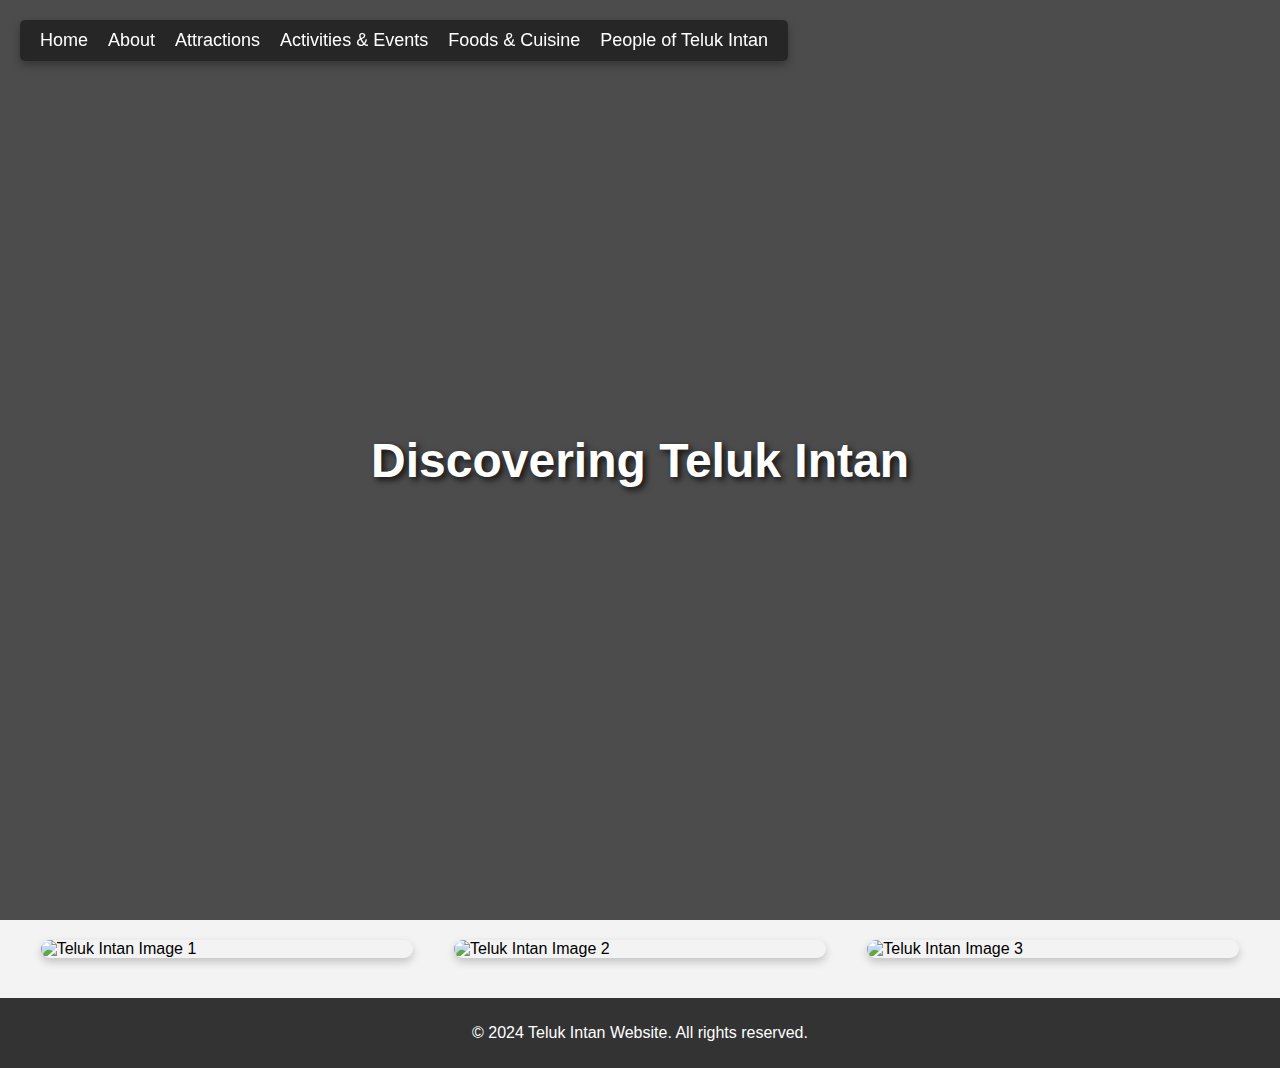
==== index.html @ 18db5530 "Add files via upload" ====
<!DOCTYPE html>
<html lang="en">
<head>
    <meta charset="UTF-8">
    <meta name="viewport" content="width=device-width, initial-scale=1.0">
    <title>Teluk Intan Community</title>
    <link rel="stylesheet" href="index.css">
</head>
<body>
    <header>
        <nav>
            <ul>
                <li><a href="index.html">Home</a></li>
                <li><a href="About.html">About</a></li>
                <li><a href="attractions.html">Attractions</a></li>
                <li><a href="Activities and Events.html">Activities & Events</a></li>
                <li><a href="food.html">Foods & Cuisine</a></li>
                <li><a href="people.html">People of Teluk Intan</a></li>
            </ul>
        </nav>
        <div class="hero">
            <h1>Discovering Teluk Intan</h1>
        </div>
    </header>
    <main>
        <section class="showcase">
            <img src="Picture/stall.jpg" alt="Teluk Intan Image 1">
            <img src="Picture/stalls.jpg" alt="Teluk Intan Image 2">
            <img src="Picture/tower 2.jpg" alt="Teluk Intan Image 3">
        </section>
    </main>
    <footer>
        <p>© 2024 Teluk Intan Website. All rights reserved.</p>
    </footer>
</body>
</html>
---- index.css ----
body, html {
    margin: 0;
    padding: 0;
    font-family: Arial, sans-serif;
    height: 100%;
    background: url('Picture/tower 1.jpg') no-repeat center center/cover;
}

header {
    background-color: rgba(0, 0, 0, 0.7);
    color: #fff;
    padding: 10px 0;
    text-align: center;
    position: relative;
    width: 100%;
    height: 100vh;
}

nav {
    position: fixed;
    top: 20px;
    left: 20px;
    background: rgba(0, 0, 0, 0.5);
    padding: 10px 20px;
    border-radius: 5px;
    box-shadow: 0 4px 8px rgba(0, 0, 0, 0.3);
}

nav ul {
    list-style-type: none;
    margin: 0;
    padding: 0;
    display: flex;
    gap: 20px;
}

nav ul li {
    display: inline;
}

nav ul li a {
    text-decoration: none;
    color: white;
    font-size: 18px;
    transition: color 0.3s ease;
}

nav ul li a:hover {
    color: #ffcc00;
}

.hero {
    position: absolute;
    top: 50%;
    left: 50%;
    transform: translate(-50%, -50%);
    text-align: center;
}

.hero h1 {
    color: #ffffff; /* Use a lighter white color */
    font-size: 48px;
    margin: 0;
    text-shadow: 3px 3px 6px rgba(0, 0, 0, 0.8); /* Enhance text shadow */
}


main {
    padding: 20px;
    background-color: rgba(240, 240, 240, 0.8);
}

.showcase {
    display: flex;
    justify-content: space-around;
    flex-wrap: wrap;
}

.showcase img {
    width: 30%;
    max-height: 300px; /* Set maximum height */
    object-fit: cover; /* Ensure the image covers the container without stretching */
    margin-bottom: 20px;
    border-radius: 10px;
    box-shadow: 0 4px 8px rgba(0, 0, 0, 0.2);
}

@media (max-width: 768px) {
    .showcase img {
        width: 100%;
        max-height: 200px; /* Adjust maximum height for smaller screens */
    }

    nav ul {
        flex-direction: column;
        gap: 10px;
    }

    nav ul li {
        display: block;
    }
}

footer {
    background-color: #333;
    color: white;
    text-align: center;
    padding: 10px 0;
    position: relative;
    bottom: 0;
    width: 100%;
}
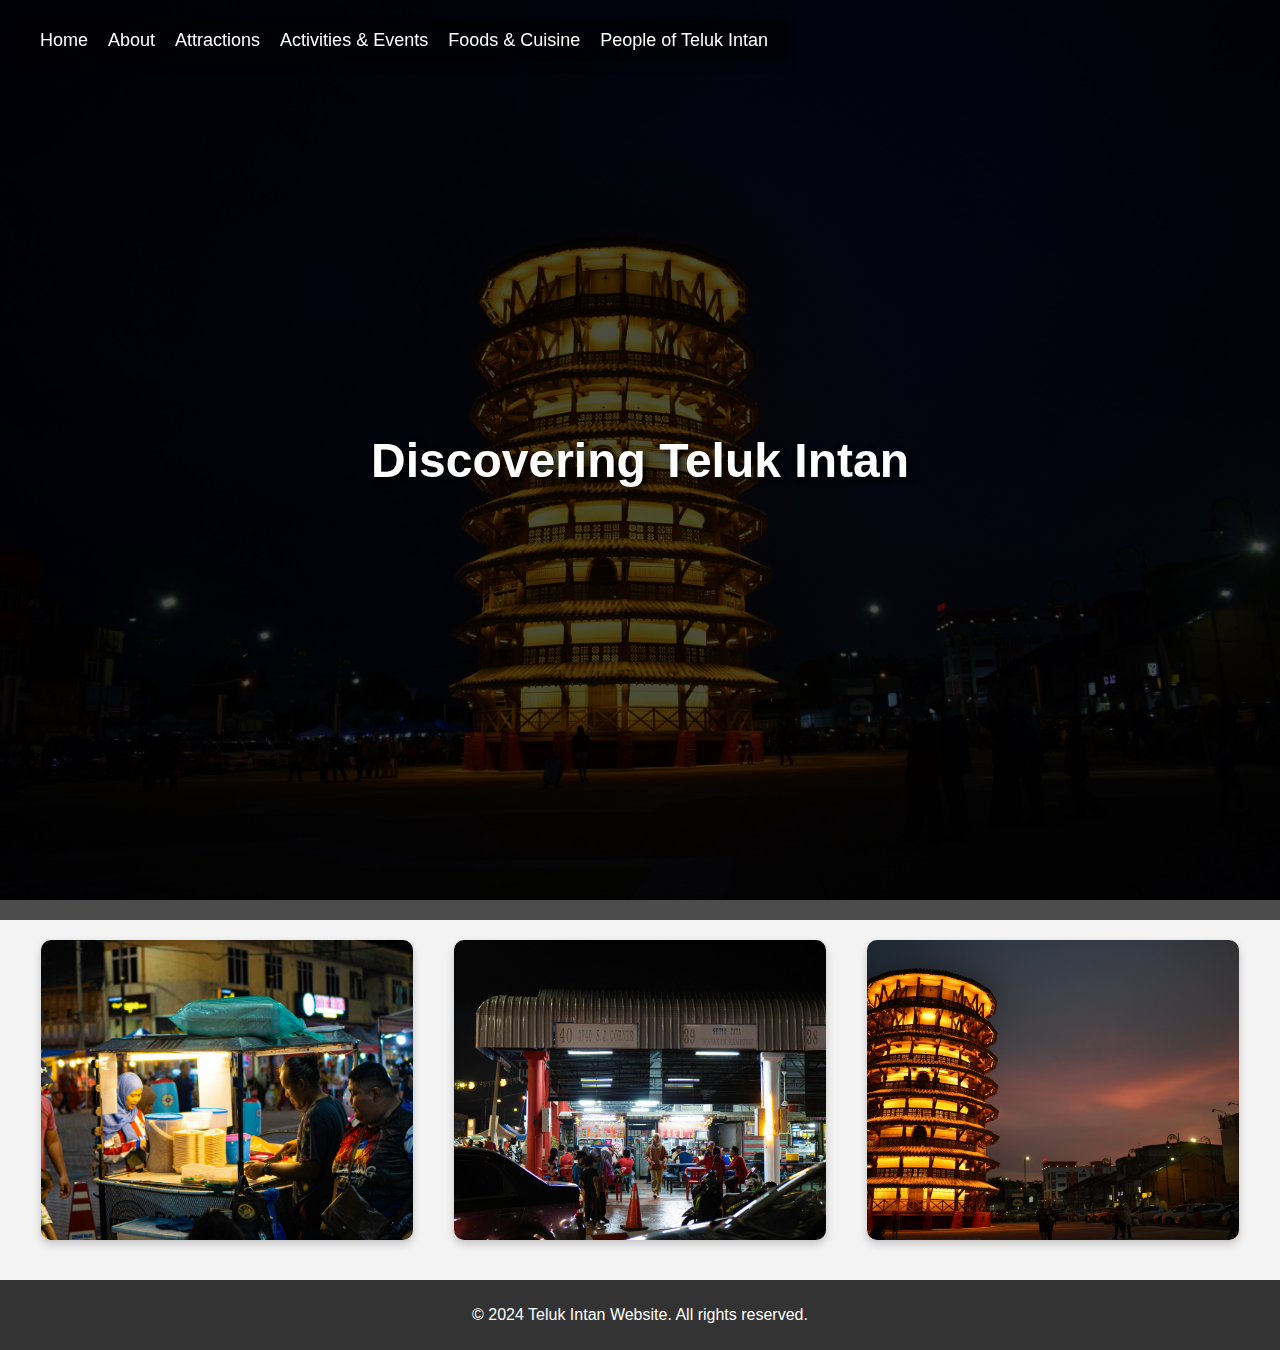
==== commit f1ebf1a7: "Update index.html" ====
--- a/index.html
+++ b/index.html
@@ -4,6 +4,7 @@
     <meta charset="UTF-8">
     <meta name="viewport" content="width=device-width, initial-scale=1.0">
     <title>Teluk Intan Community</title>
+    <link rel="icon" type="image/x-icon" href="favicon.png">
     <link rel="stylesheet" href="index.css">
 </head>
 <body>
